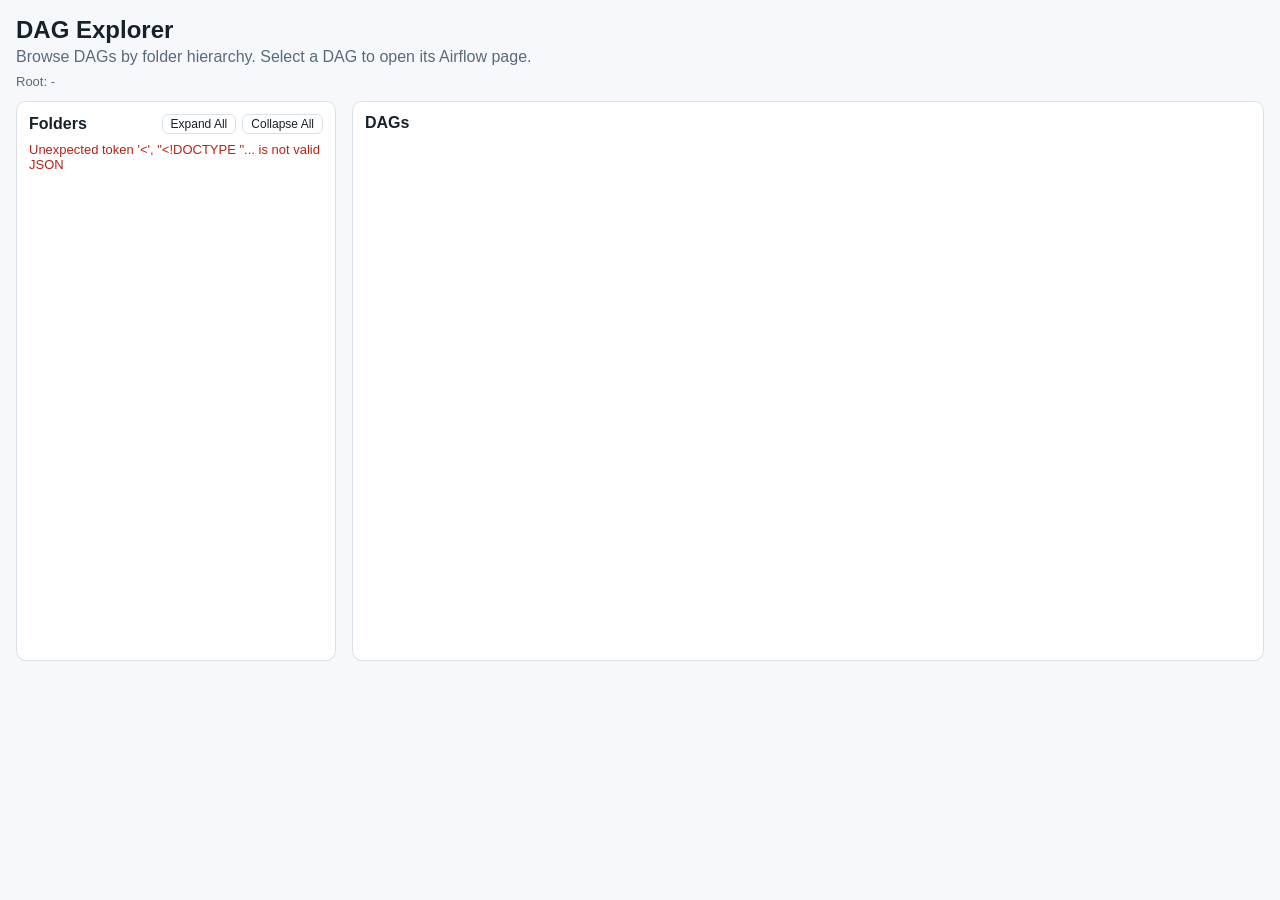
==== src/ffengine/ui/templates/dag_explorer/index.html @ 5f18202e "Finalize C19 DAG Explorer and close epic" ====
<!doctype html>
<html lang="en">
<head>
  <meta charset="utf-8">
  <meta name="viewport" content="width=device-width, initial-scale=1">
  <title>DAG Explorer</title>
  <style>
    :root {
      color-scheme: light dark;
      --bg: #f6f8fb;
      --card: #ffffff;
      --line: #d9e0ea;
      --text: #17212b;
      --muted: #5a6a7d;
      --accent: #0b57d0;
      --ok: #198754;
      --warn: #9c7a00;
    }
    :root[data-theme="dark"] {
      --bg: #0f172a;
      --card: #111827;
      --line: #2a3952;
      --text: #e5eefb;
      --muted: #9db0cb;
      --accent: #7cb2ff;
      --ok: #22c55e;
      --warn: #f59e0b;
    }
    @media (prefers-color-scheme: dark) {
      :root:not([data-theme="light"]) {
        --bg: #0f172a;
        --card: #111827;
        --line: #2a3952;
        --text: #e5eefb;
        --muted: #9db0cb;
        --accent: #7cb2ff;
        --ok: #22c55e;
        --warn: #f59e0b;
      }
    }
    * { box-sizing: border-box; }
    body {
      margin: 0;
      font-family: "Segoe UI", Arial, sans-serif;
      color: var(--text);
      background: var(--bg);
    }
    .page {
      max-width: 1400px;
      margin: 0 auto;
      padding: 16px;
    }
    .header {
      margin-bottom: 12px;
    }
    .header h1 {
      margin: 0 0 4px;
      font-size: 24px;
    }
    .header p {
      margin: 0;
      color: var(--muted);
    }
    .root-info {
      margin-top: 8px;
      color: var(--muted);
      font-size: 13px;
    }
    .layout {
      display: grid;
      grid-template-columns: 320px 1fr;
      gap: 16px;
      min-height: 560px;
    }
    .panel {
      background: var(--card);
      border: 1px solid var(--line);
      border-radius: 10px;
      padding: 12px;
    }
    .panel h2 {
      margin: 0 0 10px;
      font-size: 16px;
    }
    .panel-head {
      display: flex;
      align-items: center;
      justify-content: space-between;
      gap: 8px;
      margin-bottom: 8px;
    }
    .panel-head h2 {
      margin: 0;
    }
    .folder-actions {
      display: flex;
      gap: 6px;
    }
    .folder-btn {
      border: 1px solid var(--line);
      background: transparent;
      color: var(--text);
      border-radius: 6px;
      padding: 2px 8px;
      font-size: 12px;
      cursor: pointer;
    }
    .folder-btn:hover {
      background: #eef4ff;
      border-color: #c8dafc;
    }
    .tree-list {
      list-style: none;
      margin: 0;
      padding: 0 0 0 12px;
    }
    .tree-list.root {
      padding-left: 0;
    }
    .tree-item {
      margin: 2px 0;
    }
    .tree-row {
      display: flex;
      align-items: center;
      gap: 4px;
    }
    .tree-toggle {
      width: 18px;
      height: 18px;
      border: 1px solid transparent;
      background: transparent;
      color: var(--muted);
      border-radius: 4px;
      cursor: pointer;
      line-height: 1;
      padding: 0;
      font-size: 11px;
    }
    .tree-toggle:hover {
      background: #eef4ff;
      border-color: #c8dafc;
      color: var(--text);
    }
    .tree-toggle.placeholder {
      cursor: default;
      pointer-events: none;
    }
    .tree-btn {
      display: inline-block;
      border: 1px solid transparent;
      background: transparent;
      color: var(--text);
      font-size: 13px;
      text-align: left;
      border-radius: 6px;
      padding: 4px 6px;
      cursor: pointer;
      width: 100%;
    }
    .tree-btn:hover {
      background: #eef4ff;
      border-color: #c8dafc;
    }
    .tree-btn.active {
      background: #dce9ff;
      border-color: #b3ccfa;
      color: #083f9f;
      font-weight: 600;
    }
    :root[data-theme="dark"] .folder-btn:hover,
    :root[data-theme="dark"] .tree-toggle:hover,
    :root[data-theme="dark"] .tree-btn:hover {
      background: #1a2a44;
      border-color: #31507f;
    }
    :root[data-theme="dark"] .tree-btn.active {
      background: #173153;
      border-color: #2d5a93;
      color: #b8d7ff;
    }
    .status {
      margin: 8px 0;
      color: var(--muted);
      font-size: 13px;
    }
    .status.error {
      color: #b42318;
    }
    table {
      width: 100%;
      border-collapse: collapse;
      font-size: 13px;
    }
    th, td {
      border-bottom: 1px solid var(--line);
      padding: 8px 6px;
      vertical-align: top;
      text-align: left;
    }
    th {
      color: var(--muted);
      font-weight: 600;
      font-size: 12px;
      text-transform: uppercase;
      letter-spacing: 0.02em;
    }
    .dag-link {
      color: var(--accent);
      text-decoration: none;
      font-weight: 600;
    }
    .dag-link:hover {
      text-decoration: underline;
    }
    .badge {
      display: inline-block;
      border-radius: 999px;
      padding: 2px 8px;
      font-size: 11px;
      font-weight: 600;
      border: 1px solid transparent;
    }
    .badge.on {
      color: var(--warn);
      background: #fff6d6;
      border-color: #ffe39c;
    }
    .badge.off {
      color: var(--ok);
      background: #e8f7ee;
      border-color: #bfe8cd;
    }
    .empty {
      color: var(--muted);
      padding: 12px 4px;
    }
    .mono {
      font-family: Consolas, "Courier New", monospace;
      font-size: 12px;
      word-break: break-all;
    }
    @media (max-width: 980px) {
      .layout { grid-template-columns: 1fr; }
    }
  </style>
</head>
<body>
  <div class="page">
    <div class="header">
      <h1>DAG Explorer</h1>
      <p>Browse DAGs by folder hierarchy. Select a DAG to open its Airflow page.</p>
      <div id="root_info" class="root-info">Root: -</div>
    </div>

    <div class="layout">
      <section class="panel">
        <div class="panel-head">
          <h2>Folders</h2>
          <div class="folder-actions">
            <button id="expand_all_btn" class="folder-btn" type="button">Expand All</button>
            <button id="collapse_all_btn" class="folder-btn" type="button">Collapse All</button>
          </div>
        </div>
        <div id="tree_status" class="status">Loading...</div>
        <div id="tree_container"></div>
      </section>

      <section class="panel">
        <h2 id="list_title">DAGs</h2>
        <div id="list_status" class="status"></div>
        <div id="list_container"></div>
      </section>
    </div>
  </div>

  <script>
    (() => {
      const treeStatus = document.getElementById("tree_status");
      const treeContainer = document.getElementById("tree_container");
      const listContainer = document.getElementById("list_container");
      const listStatus = document.getElementById("list_status");
      const listTitle = document.getElementById("list_title");
      const rootInfo = document.getElementById("root_info");
      const expandAllBtn = document.getElementById("expand_all_btn");
      const collapseAllBtn = document.getElementById("collapse_all_btn");

      let currentSelection = { bucket: "dags_root", key: "" };
      let dagItems = [];
      let treeMap = new Map();
      let collapsedKeys = new Set();

      function resolveTheme() {
        let explicit = "";
        try {
          explicit = String(localStorage.getItem("chakra-ui-color-mode") || "").trim().toLowerCase();
        } catch (error) {
          explicit = "";
        }
        if (explicit === "light" || explicit === "dark") {
          return explicit;
        }
        if (window.matchMedia && window.matchMedia("(prefers-color-scheme: dark)").matches) {
          return "dark";
        }
        return "light";
      }

      function applyTheme() {
        document.documentElement.setAttribute("data-theme", resolveTheme());
      }

      function basePath() {
        return "/flow-studio";
      }

      function normalizeFolderKey(parts) {
        return (parts || []).join("/");
      }

      function expandAncestors(key) {
        if (!key) return;
        const parts = key.split("/");
        const prefixes = [];
        for (let i = 0; i < parts.length; i += 1) {
          prefixes.push(parts.slice(0, i + 1).join("/"));
        }
        for (const prefix of prefixes) {
          collapsedKeys.delete(prefix);
        }
      }

      function selectNode(bucket, key) {
        if (bucket === "dags_root") {
          expandAncestors(key || "");
        }
        currentSelection = { bucket, key: key || "" };
        renderTree();
        renderList();
      }

      function treeChildrenFor(parentKey) {
        const out = new Set();
        for (const key of treeMap.keys()) {
          if (!parentKey) {
            if (!key) continue;
            const first = key.split("/")[0];
            if (first) out.add(first);
            continue;
          }
          if (!key.startsWith(parentKey + "/")) continue;
          const rest = key.slice(parentKey.length + 1);
          if (!rest) continue;
          const next = rest.split("/")[0];
          const full = parentKey + "/" + next;
          out.add(full);
        }
        return Array.from(out).sort((a, b) => a.localeCompare(b));
      }

      function toggleNode(fullKey) {
        if (collapsedKeys.has(fullKey)) {
          collapsedKeys.delete(fullKey);
        } else {
          collapsedKeys.add(fullKey);
        }
        renderTree();
      }

      function collapseAllFolders() {
        collapsedKeys = new Set(Array.from(treeMap.keys()));
        renderTree();
      }

      function expandAllFolders() {
        collapsedKeys.clear();
        renderTree();
      }

      function renderTreeNode(parentUl, fullKey) {
        const label = fullKey.split("/").slice(-1)[0] || "/";
        const li = document.createElement("li");
        li.className = "tree-item";
        const row = document.createElement("div");
        row.className = "tree-row";
        const children = treeChildrenFor(fullKey);
        const hasChildren = children.length > 0;

        const toggle = document.createElement("button");
        toggle.type = "button";
        toggle.className = "tree-toggle";
        if (!hasChildren) {
          toggle.classList.add("placeholder");
          toggle.textContent = " ";
        } else {
          const isCollapsed = collapsedKeys.has(fullKey);
          toggle.textContent = isCollapsed ? "▸" : "▾";
          toggle.onclick = (event) => {
            event.stopPropagation();
            toggleNode(fullKey);
          };
        }
        row.appendChild(toggle);

        const btn = document.createElement("button");
        btn.className = "tree-btn";
        if (currentSelection.bucket === "dags_root" && currentSelection.key === fullKey) {
          btn.classList.add("active");
        }
        btn.textContent = label;
        btn.type = "button";
        btn.onclick = () => selectNode("dags_root", fullKey);
        row.appendChild(btn);
        li.appendChild(row);

        if (hasChildren && !collapsedKeys.has(fullKey)) {
          const ul = document.createElement("ul");
          ul.className = "tree-list";
          for (const child of children) {
            renderTreeNode(ul, child);
          }
          li.appendChild(ul);
        }
        parentUl.appendChild(li);
      }

      function renderTree() {
        treeContainer.innerHTML = "";
        const rootUl = document.createElement("ul");
        rootUl.className = "tree-list root";

        const rootLi = document.createElement("li");
        rootLi.className = "tree-item";
        const rootBtn = document.createElement("button");
        rootBtn.className = "tree-btn";
        if (currentSelection.bucket === "dags_root" && currentSelection.key === "") {
          rootBtn.classList.add("active");
        }
        rootBtn.type = "button";
        rootBtn.textContent = "/ (dags root)";
        rootBtn.onclick = () => selectNode("dags_root", "");
        rootLi.appendChild(rootBtn);
        rootUl.appendChild(rootLi);

        for (const child of treeChildrenFor("")) {
          renderTreeNode(rootUl, child);
        }

        const externalLi = document.createElement("li");
        externalLi.className = "tree-item";
        const externalBtn = document.createElement("button");
        externalBtn.className = "tree-btn";
        if (currentSelection.bucket === "external") {
          externalBtn.classList.add("active");
        }
        externalBtn.type = "button";
        externalBtn.textContent = "external";
        externalBtn.onclick = () => selectNode("external", "");
        externalLi.appendChild(externalBtn);
        rootUl.appendChild(externalLi);

        treeContainer.appendChild(rootUl);
      }

      function filteredItems() {
        if (currentSelection.bucket === "external") {
          return dagItems.filter((x) => x.bucket === "external");
        }
        return dagItems.filter((x) => {
          if (x.bucket !== "dags_root") return false;
          return normalizeFolderKey(x.folder_parts) === currentSelection.key;
        });
      }

      function renderList() {
        const items = filteredItems();
        const title = currentSelection.bucket === "external"
          ? "DAGs / external"
          : "DAGs / " + (currentSelection.key || "/");
        listTitle.textContent = title;
        listContainer.innerHTML = "";
        listStatus.textContent = items.length + " DAG(s)";

        if (items.length === 0) {
          const empty = document.createElement("div");
          empty.className = "empty";
          empty.textContent = "No DAG in this folder.";
          listContainer.appendChild(empty);
          return;
        }

        function fmtDate(value) {
          const text = String(value || "").trim();
          if (!text) return "-";
          const d = new Date(text);
          if (!Number.isNaN(d.getTime())) {
            return d.toLocaleString();
          }
          return text;
        }

        const table = document.createElement("table");
        const thead = document.createElement("thead");
        thead.innerHTML = "<tr><th>DAG</th><th>Status</th><th>Latest Run</th><th>Creation Date</th></tr>";
        table.appendChild(thead);

        const tbody = document.createElement("tbody");
        for (const item of items) {
          const tr = document.createElement("tr");

          const tdDag = document.createElement("td");
          const link = document.createElement("a");
          link.className = "dag-link";
          link.href = item.dag_url;
          link.onclick = (event) => {
            event.preventDefault();
            const url = String(item.dag_url || "");
            if (!url) return;
            try {
              if (window.top && window.top !== window) {
                window.top.location.assign(url);
                return;
              }
            } catch (error) {
              // sandbox or cross-window restrictions: fallback to same frame
            }
            window.location.assign(url);
          };
          link.textContent = item.dag_id;
          tdDag.appendChild(link);

          const tdStatus = document.createElement("td");
          const status = document.createElement("span");
          status.className = "badge " + (item.is_paused ? "on" : "off");
          status.textContent = item.is_paused ? "paused" : "active";
          tdStatus.appendChild(status);

          const tdLatestRun = document.createElement("td");
          tdLatestRun.textContent = fmtDate(item.latest_run);
          tdLatestRun.title = String(item.latest_run || "");

          const tdCreateDate = document.createElement("td");
          tdCreateDate.textContent = fmtDate(item.create_date);
          tdCreateDate.title = String(item.create_date || "");

          tr.appendChild(tdDag);
          tr.appendChild(tdStatus);
          tr.appendChild(tdLatestRun);
          tr.appendChild(tdCreateDate);
          tbody.appendChild(tr);
        }
        table.appendChild(tbody);
        listContainer.appendChild(table);
      }

      async function loadData() {
        treeStatus.textContent = "Loading...";
        treeStatus.classList.remove("error");
        try {
          const response = await fetch(basePath() + "/api/dag-explorer", {
            headers: { "Accept": "application/json" },
            credentials: "same-origin",
          });
          const data = await response.json();
          if (!response.ok || !data.ok) {
            throw new Error(data.detail || "Failed to load DAG explorer data.");
          }
          dagItems = Array.isArray(data.items) ? data.items : [];
          treeMap = new Map();
          const folderKeySet = new Set();
          for (const item of dagItems) {
            if (item.bucket !== "dags_root") continue;
            const parts = Array.isArray(item.folder_parts) ? item.folder_parts : [];
            for (let i = 0; i < parts.length; i += 1) {
              const key = normalizeFolderKey(parts.slice(0, i + 1));
              if (key) folderKeySet.add(key);
            }
          }
          for (const key of Array.from(folderKeySet).sort((a, b) => a.localeCompare(b))) {
            treeMap.set(key, true);
          }
          rootInfo.textContent = "Root: " + (data.root || "-");
          treeStatus.textContent = "Ready";
          renderTree();
          renderList();
        } catch (error) {
          treeStatus.textContent = String(error && error.message || error);
          treeStatus.classList.add("error");
          listContainer.innerHTML = "";
          listStatus.textContent = "";
        }
      }

      expandAllBtn.onclick = expandAllFolders;
      collapseAllBtn.onclick = collapseAllFolders;
      applyTheme();
      try {
        const darkMedia = window.matchMedia("(prefers-color-scheme: dark)");
        darkMedia.addEventListener("change", applyTheme);
      } catch (error) {
        // ignore matchMedia listener issues on older browsers
      }
      window.addEventListener("storage", applyTheme);
      loadData();
    })();
  </script>
</body>
</html>
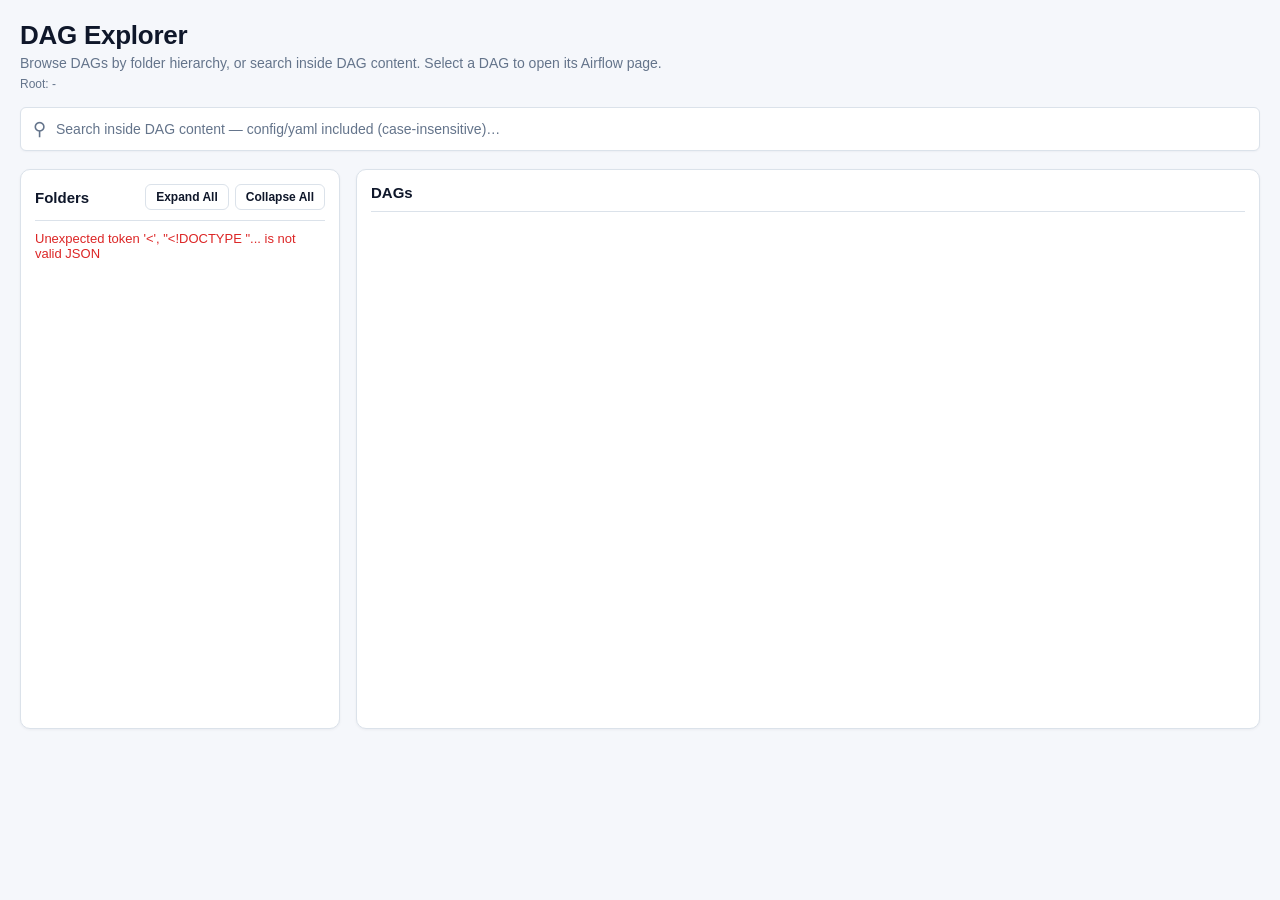
==== commit e5164837: "feat(F1.4/F1.5): file source (CSV/JSON flat) + SFTP/local transport; incl. F1.3c deadline + DAG Expl" ====
--- a/src/ffengine/ui/templates/dag_explorer/index.html
+++ b/src/ffengine/ui/templates/dag_explorer/index.html
@@ -4,242 +4,149 @@
   <meta charset="utf-8">
   <meta name="viewport" content="width=device-width, initial-scale=1">
   <title>DAG Explorer</title>
+  <link rel="stylesheet" href="/flow-studio/static/flow_studio/css/style.css?v=95">
   <style>
+    /* DAG Explorer — restyled on the Flow Studio design system (self-sufficient
+       tokens with Flow Studio fallbacks so it holds with or without the sheet). */
     :root {
       color-scheme: light dark;
-      --bg: #f6f8fb;
-      --card: #ffffff;
-      --line: #d9e0ea;
-      --text: #17212b;
-      --muted: #5a6a7d;
-      --accent: #0b57d0;
-      --ok: #198754;
-      --warn: #9c7a00;
+      --bg: var(--color-bg-main, #f5f7fb);
+      --card: var(--color-bg-1, #ffffff);
+      --line: var(--color-border, #dbe2ea);
+      --text: var(--color-text, #0f172a);
+      --muted: var(--color-text-secondary, #64748b);
+      --accent: var(--bs-primary, #0175ff);
+      --accent-soft: rgba(1, 117, 255, 0.10);
+      --ok: #16a34a;
+      --ok-soft: #e8f7ee;
+      --warn: #b45309;
+      --warn-soft: #fdf3d6;
+      --radius: 10px;
+      --ctrl-radius: 6px;
     }
     :root[data-theme="dark"] {
-      --bg: #0f172a;
-      --card: #111827;
-      --line: #2a3952;
-      --text: #e5eefb;
-      --muted: #9db0cb;
-      --accent: #7cb2ff;
-      --ok: #22c55e;
-      --warn: #f59e0b;
+      --bg: #0b1220;
+      --card: #111a2b;
+      --line: #24344d;
+      --text: #e6eefc;
+      --muted: #9fb2cf;
+      --accent: #4c9bff;
+      --accent-soft: rgba(76, 155, 255, 0.16);
+      --ok: #34d399;
+      --ok-soft: #12351f;
+      --warn: #fbbf24;
+      --warn-soft: #3a2e0b;
     }
     @media (prefers-color-scheme: dark) {
       :root:not([data-theme="light"]) {
-        --bg: #0f172a;
-        --card: #111827;
-        --line: #2a3952;
-        --text: #e5eefb;
-        --muted: #9db0cb;
-        --accent: #7cb2ff;
-        --ok: #22c55e;
-        --warn: #f59e0b;
+        --bg: #0b1220;
+        --card: #111a2b;
+        --line: #24344d;
+        --text: #e6eefc;
+        --muted: #9fb2cf;
+        --accent: #4c9bff;
+        --accent-soft: rgba(76, 155, 255, 0.16);
+        --ok: #34d399;
+        --ok-soft: #12351f;
+        --warn: #fbbf24;
+        --warn-soft: #3a2e0b;
       }
     }
     * { box-sizing: border-box; }
     body {
       margin: 0;
-      font-family: "Segoe UI", Arial, sans-serif;
+      font-family: var(--font-family-base, "Segoe UI", Arial, sans-serif);
       color: var(--text);
       background: var(--bg);
     }
-    .page {
-      max-width: 1400px;
-      margin: 0 auto;
-      padding: 16px;
-    }
-    .header {
-      margin-bottom: 12px;
-    }
-    .header h1 {
-      margin: 0 0 4px;
-      font-size: 24px;
-    }
-    .header p {
-      margin: 0;
-      color: var(--muted);
-    }
-    .root-info {
-      margin-top: 8px;
-      color: var(--muted);
-      font-size: 13px;
-    }
+    .page { max-width: 1340px; margin: 0 auto; padding: 20px; }
+    .app-header { margin-bottom: 16px; }
+    .app-header h1 { margin: 0 0 4px; font-size: 26px; font-weight: 700; letter-spacing: -0.01em; }
+    .app-header p { margin: 0; color: var(--muted); font-size: 14px; }
+    .root-info { margin-top: 6px; color: var(--muted); font-size: 12px; }
+    .root-info code { font-family: var(--font-family-mono, Consolas, "Courier New", monospace); }
+
+    /* Search bar */
+    .searchbar {
+      display: flex; align-items: center; gap: 8px;
+      background: var(--card); border: 1px solid var(--line);
+      border-radius: var(--ctrl-radius); padding: 0 12px; height: 44px;
+      margin: 14px 0 18px; box-shadow: 0 1px 2px rgba(15, 23, 42, 0.04);
+      transition: border-color .12s, box-shadow .12s;
+    }
+    .searchbar:focus-within { border-color: var(--accent); box-shadow: 0 0 0 3px var(--accent-soft); }
+    .searchbar-icon { color: var(--muted); font-size: 18px; line-height: 1; }
+    .searchbar-input {
+      flex: 1; border: 0; background: transparent; color: var(--text);
+      font-size: 14px; outline: none; height: 100%; min-width: 0;
+    }
+    .searchbar-input::placeholder { color: var(--muted); }
+    .searchbar-clear {
+      border: 0; background: transparent; color: var(--muted);
+      font-size: 22px; line-height: 1; cursor: pointer; padding: 0 4px;
+    }
+    .searchbar-clear:hover { color: var(--text); }
+
     .layout {
-      display: grid;
-      grid-template-columns: 320px 1fr;
-      gap: 16px;
-      min-height: 560px;
+      display: grid; grid-template-columns: 320px 1fr; gap: 16px; min-height: 560px;
     }
     .panel {
-      background: var(--card);
-      border: 1px solid var(--line);
-      border-radius: 10px;
-      padding: 12px;
-    }
-    .panel h2 {
-      margin: 0 0 10px;
-      font-size: 16px;
+      background: var(--card); border: 1px solid var(--line);
+      border-radius: var(--radius); padding: 14px;
+      box-shadow: 0 1px 3px rgba(15, 23, 42, 0.05);
     }
     .panel-head {
-      display: flex;
-      align-items: center;
-      justify-content: space-between;
-      gap: 8px;
-      margin-bottom: 8px;
-    }
-    .panel-head h2 {
-      margin: 0;
-    }
-    .folder-actions {
-      display: flex;
-      gap: 6px;
-    }
+      display: flex; align-items: center; justify-content: space-between;
+      gap: 8px; margin-bottom: 10px; padding-bottom: 10px;
+      border-bottom: 1px solid var(--line);
+    }
+    .panel h2 { margin: 0; font-size: 15px; font-weight: 700; }
+    .folder-actions { display: flex; gap: 6px; }
     .folder-btn {
-      border: 1px solid var(--line);
-      background: transparent;
-      color: var(--text);
-      border-radius: 6px;
-      padding: 2px 8px;
-      font-size: 12px;
-      cursor: pointer;
-    }
-    .folder-btn:hover {
-      background: #eef4ff;
-      border-color: #c8dafc;
-    }
-    .tree-list {
-      list-style: none;
-      margin: 0;
-      padding: 0 0 0 12px;
-    }
-    .tree-list.root {
-      padding-left: 0;
-    }
-    .tree-item {
-      margin: 2px 0;
-    }
-    .tree-row {
-      display: flex;
-      align-items: center;
-      gap: 4px;
-    }
+      border: 1px solid var(--line); background: var(--card); color: var(--text);
+      border-radius: var(--ctrl-radius); padding: 5px 10px; font-size: 12px;
+      font-weight: 600; cursor: pointer; transition: all .12s;
+    }
+    .folder-btn:hover { background: var(--accent-soft); border-color: var(--accent); color: var(--accent); }
+
+    /* Folder tree */
+    .tree-list { list-style: none; margin: 0; padding: 0 0 0 14px; }
+    .tree-list.root { padding-left: 0; }
+    .tree-item { margin: 1px 0; }
+    .tree-row { display: flex; align-items: center; gap: 4px; }
     .tree-toggle {
-      width: 18px;
-      height: 18px;
-      border: 1px solid transparent;
-      background: transparent;
-      color: var(--muted);
-      border-radius: 4px;
-      cursor: pointer;
-      line-height: 1;
-      padding: 0;
-      font-size: 11px;
-    }
-    .tree-toggle:hover {
-      background: #eef4ff;
-      border-color: #c8dafc;
-      color: var(--text);
-    }
-    .tree-toggle.placeholder {
-      cursor: default;
-      pointer-events: none;
-    }
+      width: 20px; height: 24px; border: 0; background: transparent;
+      color: var(--muted); border-radius: 5px; cursor: pointer;
+      line-height: 1; padding: 0; font-size: 11px; flex: none;
+    }
+    .tree-toggle:hover { background: var(--accent-soft); color: var(--accent); }
+    .tree-toggle.placeholder { cursor: default; pointer-events: none; }
     .tree-btn {
-      display: inline-block;
-      border: 1px solid transparent;
-      background: transparent;
-      color: var(--text);
-      font-size: 13px;
-      text-align: left;
-      border-radius: 6px;
-      padding: 4px 6px;
-      cursor: pointer;
-      width: 100%;
-    }
-    .tree-btn:hover {
-      background: #eef4ff;
-      border-color: #c8dafc;
-    }
+      display: inline-block; border: 1px solid transparent; background: transparent;
+      color: var(--text); font-size: 13px; text-align: left; border-radius: 6px;
+      padding: 5px 8px; cursor: pointer; width: 100%;
+    }
+    .tree-btn:hover { background: var(--accent-soft); }
     .tree-btn.active {
-      background: #dce9ff;
-      border-color: #b3ccfa;
-      color: #083f9f;
-      font-weight: 600;
-    }
-    :root[data-theme="dark"] .folder-btn:hover,
-    :root[data-theme="dark"] .tree-toggle:hover,
-    :root[data-theme="dark"] .tree-btn:hover {
-      background: #1a2a44;
-      border-color: #31507f;
-    }
-    :root[data-theme="dark"] .tree-btn.active {
-      background: #173153;
-      border-color: #2d5a93;
-      color: #b8d7ff;
-    }
-    .status {
-      margin: 8px 0;
-      color: var(--muted);
-      font-size: 13px;
-    }
-    .status.error {
-      color: #b42318;
-    }
-    table {
-      width: 100%;
-      border-collapse: collapse;
-      font-size: 13px;
-    }
-    th, td {
-      border-bottom: 1px solid var(--line);
-      padding: 8px 6px;
-      vertical-align: top;
-      text-align: left;
-    }
-    th {
-      color: var(--muted);
-      font-weight: 600;
-      font-size: 12px;
-      text-transform: uppercase;
-      letter-spacing: 0.02em;
-    }
-    .dag-link {
-      color: var(--accent);
-      text-decoration: none;
-      font-weight: 600;
-    }
-    .dag-link:hover {
-      text-decoration: underline;
-    }
-    .badge {
-      display: inline-block;
-      border-radius: 999px;
-      padding: 2px 8px;
-      font-size: 11px;
-      font-weight: 600;
-      border: 1px solid transparent;
-    }
-    .badge.on {
-      color: var(--warn);
-      background: #fff6d6;
-      border-color: #ffe39c;
-    }
-    .badge.off {
-      color: var(--ok);
-      background: #e8f7ee;
-      border-color: #bfe8cd;
-    }
-    .empty {
-      color: var(--muted);
-      padding: 12px 4px;
-    }
-    .mono {
-      font-family: Consolas, "Courier New", monospace;
-      font-size: 12px;
-      word-break: break-all;
-    }
+      background: var(--accent-soft); border-color: var(--accent);
+      color: var(--accent); font-weight: 600;
+    }
+
+    .status { margin: 8px 0; color: var(--muted); font-size: 13px; }
+    .status.error { color: #dc2626; }
+
+    /* DAG table */
+    table { width: 100%; border-collapse: collapse; font-size: 13px; }
+    th, td { border-bottom: 1px solid var(--line); padding: 9px 8px; vertical-align: top; text-align: left; }
+    th { color: var(--muted); font-weight: 700; font-size: 11px; text-transform: uppercase; letter-spacing: 0.03em; }
+    tbody tr:hover { background: var(--accent-soft); }
+    .dag-link { color: var(--accent); text-decoration: none; font-weight: 600; }
+    .dag-link:hover { text-decoration: underline; }
+    .badge { display: inline-block; border-radius: 999px; padding: 2px 10px; font-size: 11px; font-weight: 600; border: 1px solid transparent; }
+    .badge.on { color: var(--warn); background: var(--warn-soft); border-color: var(--warn); }
+    .badge.off { color: var(--ok); background: var(--ok-soft); border-color: var(--ok); }
+    .empty { color: var(--muted); padding: 16px 4px; }
+
     @media (max-width: 980px) {
       .layout { grid-template-columns: 1fr; }
     }
@@ -247,10 +154,17 @@
 </head>
 <body>
   <div class="page">
-    <div class="header">
+    <div class="app-header">
       <h1>DAG Explorer</h1>
-      <p>Browse DAGs by folder hierarchy. Select a DAG to open its Airflow page.</p>
+      <p>Browse DAGs by folder hierarchy, or search inside DAG content. Select a DAG to open its Airflow page.</p>
       <div id="root_info" class="root-info">Root: -</div>
+    </div>
+
+    <div class="searchbar">
+      <span class="searchbar-icon" aria-hidden="true">&#9906;</span>
+      <input id="dag_search" type="text" class="searchbar-input" autocomplete="off"
+             placeholder="Search inside DAG content &mdash; config/yaml included (case-insensitive)&hellip;">
+      <button id="dag_search_clear" class="searchbar-clear" type="button" title="Clear" style="display:none">&times;</button>
     </div>
 
     <div class="layout">
@@ -267,8 +181,10 @@
       </section>
 
       <section class="panel">
-        <h2 id="list_title">DAGs</h2>
-        <div id="list_status" class="status"></div>
+        <div class="panel-head">
+          <h2 id="list_title">DAGs</h2>
+          <span id="list_status" class="status" style="margin:0"></span>
+        </div>
         <div id="list_container"></div>
       </section>
     </div>
@@ -284,11 +200,15 @@
       const rootInfo = document.getElementById("root_info");
       const expandAllBtn = document.getElementById("expand_all_btn");
       const collapseAllBtn = document.getElementById("collapse_all_btn");
+      const dagSearch = document.getElementById("dag_search");
+      const dagSearchClear = document.getElementById("dag_search_clear");
 
       let currentSelection = { bucket: "dags_root", key: "" };
       let dagItems = [];
       let treeMap = new Map();
       let collapsedKeys = new Set();
+      let searchMode = false;
+      let searchTimer = null;
 
       function resolveTheme() {
         let explicit = "";
@@ -318,6 +238,16 @@
         return (parts || []).join("/");
       }
 
+      function fmtDate(value) {
+        const text = String(value || "").trim();
+        if (!text) return "-";
+        const d = new Date(text);
+        if (!Number.isNaN(d.getTime())) {
+          return d.toLocaleString();
+        }
+        return text;
+      }
+
       function expandAncestors(key) {
         if (!key) return;
         const parts = key.split("/");
@@ -330,7 +260,16 @@
         }
       }
 
+      function clearSearchSilently() {
+        if (searchTimer) { clearTimeout(searchTimer); searchTimer = null; }
+        searchMode = false;
+        if (dagSearch) dagSearch.value = "";
+        if (dagSearchClear) dagSearchClear.style.display = "none";
+        if (listStatus) listStatus.classList.remove("error");
+      }
+
       function selectNode(bucket, key) {
+        clearSearchSilently();
         if (bucket === "dags_root") {
           expandAncestors(key || "");
         }
@@ -472,31 +411,20 @@
         });
       }
 
-      function renderList() {
-        const items = filteredItems();
-        const title = currentSelection.bucket === "external"
-          ? "DAGs / external"
-          : "DAGs / " + (currentSelection.key || "/");
-        listTitle.textContent = title;
+      // Shared right-panel renderer — reused by folder view and search results,
+      // so the DAG link + status badge behave identically in both.
+      function renderDagTable(items, titleText, statusText) {
+        listStatus.classList.remove("error");
+        listTitle.textContent = titleText;
+        listStatus.textContent = statusText;
         listContainer.innerHTML = "";
-        listStatus.textContent = items.length + " DAG(s)";
-
-        if (items.length === 0) {
+
+        if (!items.length) {
           const empty = document.createElement("div");
           empty.className = "empty";
-          empty.textContent = "No DAG in this folder.";
+          empty.textContent = searchMode ? "No DAG matched your search." : "No DAG in this folder.";
           listContainer.appendChild(empty);
           return;
-        }
-
-        function fmtDate(value) {
-          const text = String(value || "").trim();
-          if (!text) return "-";
-          const d = new Date(text);
-          if (!Number.isNaN(d.getTime())) {
-            return d.toLocaleString();
-          }
-          return text;
         }
 
         const table = document.createElement("table");
@@ -551,6 +479,57 @@
         }
         table.appendChild(tbody);
         listContainer.appendChild(table);
+      }
+
+      function renderList() {
+        const items = filteredItems();
+        const title = currentSelection.bucket === "external"
+          ? "DAGs / external"
+          : "DAGs / " + (currentSelection.key || "/");
+        renderDagTable(items, title, items.length + " DAG(s)");
+      }
+
+      async function runSearch(query) {
+        searchMode = true;
+        listStatus.classList.remove("error");
+        listTitle.textContent = 'Search: "' + query + '"';
+        listStatus.textContent = "Searching…";
+        listContainer.innerHTML = "";
+        try {
+          const response = await fetch(
+            basePath() + "/api/dag-search?q=" + encodeURIComponent(query),
+            { headers: { "Accept": "application/json" }, credentials: "same-origin" }
+          );
+          const data = await response.json();
+          if (!response.ok || !data.ok) {
+            throw new Error(data.detail || "Search failed.");
+          }
+          // Ignore stale responses (user kept typing).
+          if (String(dagSearch.value || "").trim() !== query) return;
+          const items = Array.isArray(data.items) ? data.items : [];
+          renderDagTable(
+            items,
+            'Search: "' + query + '"',
+            items.length + " result(s)"
+          );
+        } catch (error) {
+          listStatus.textContent = String((error && error.message) || error);
+          listStatus.classList.add("error");
+          listContainer.innerHTML = "";
+        }
+      }
+
+      function onSearchInput() {
+        const raw = String(dagSearch.value || "");
+        dagSearchClear.style.display = raw ? "" : "none";
+        if (searchTimer) { clearTimeout(searchTimer); searchTimer = null; }
+        const query = raw.trim();
+        if (!query) {
+          searchMode = false;
+          renderList();
+          return;
+        }
+        searchTimer = setTimeout(() => runSearch(query), 250);
       }
 
       async function loadData() {
@@ -579,12 +558,19 @@
           for (const key of Array.from(folderKeySet).sort((a, b) => a.localeCompare(b))) {
             treeMap.set(key, true);
           }
-          rootInfo.textContent = "Root: " + (data.root || "-");
+          // Collapsed by default: seed every folder key as collapsed (root stays
+          // visible; child folders start closed). Expand/Collapse All still work.
+          collapsedKeys = new Set(Array.from(treeMap.keys()));
+          rootInfo.textContent = "";
+          rootInfo.appendChild(document.createTextNode("Root: "));
+          const rootCode = document.createElement("code");
+          rootCode.textContent = String(data.root || "-");
+          rootInfo.appendChild(rootCode);
           treeStatus.textContent = "Ready";
           renderTree();
           renderList();
         } catch (error) {
-          treeStatus.textContent = String(error && error.message || error);
+          treeStatus.textContent = String((error && error.message) || error);
           treeStatus.classList.add("error");
           listContainer.innerHTML = "";
           listStatus.textContent = "";
@@ -593,6 +579,12 @@
 
       expandAllBtn.onclick = expandAllFolders;
       collapseAllBtn.onclick = collapseAllFolders;
+      dagSearch.addEventListener("input", onSearchInput);
+      dagSearchClear.onclick = () => {
+        dagSearch.value = "";
+        onSearchInput();
+        dagSearch.focus();
+      };
       applyTheme();
       try {
         const darkMedia = window.matchMedia("(prefers-color-scheme: dark)");
